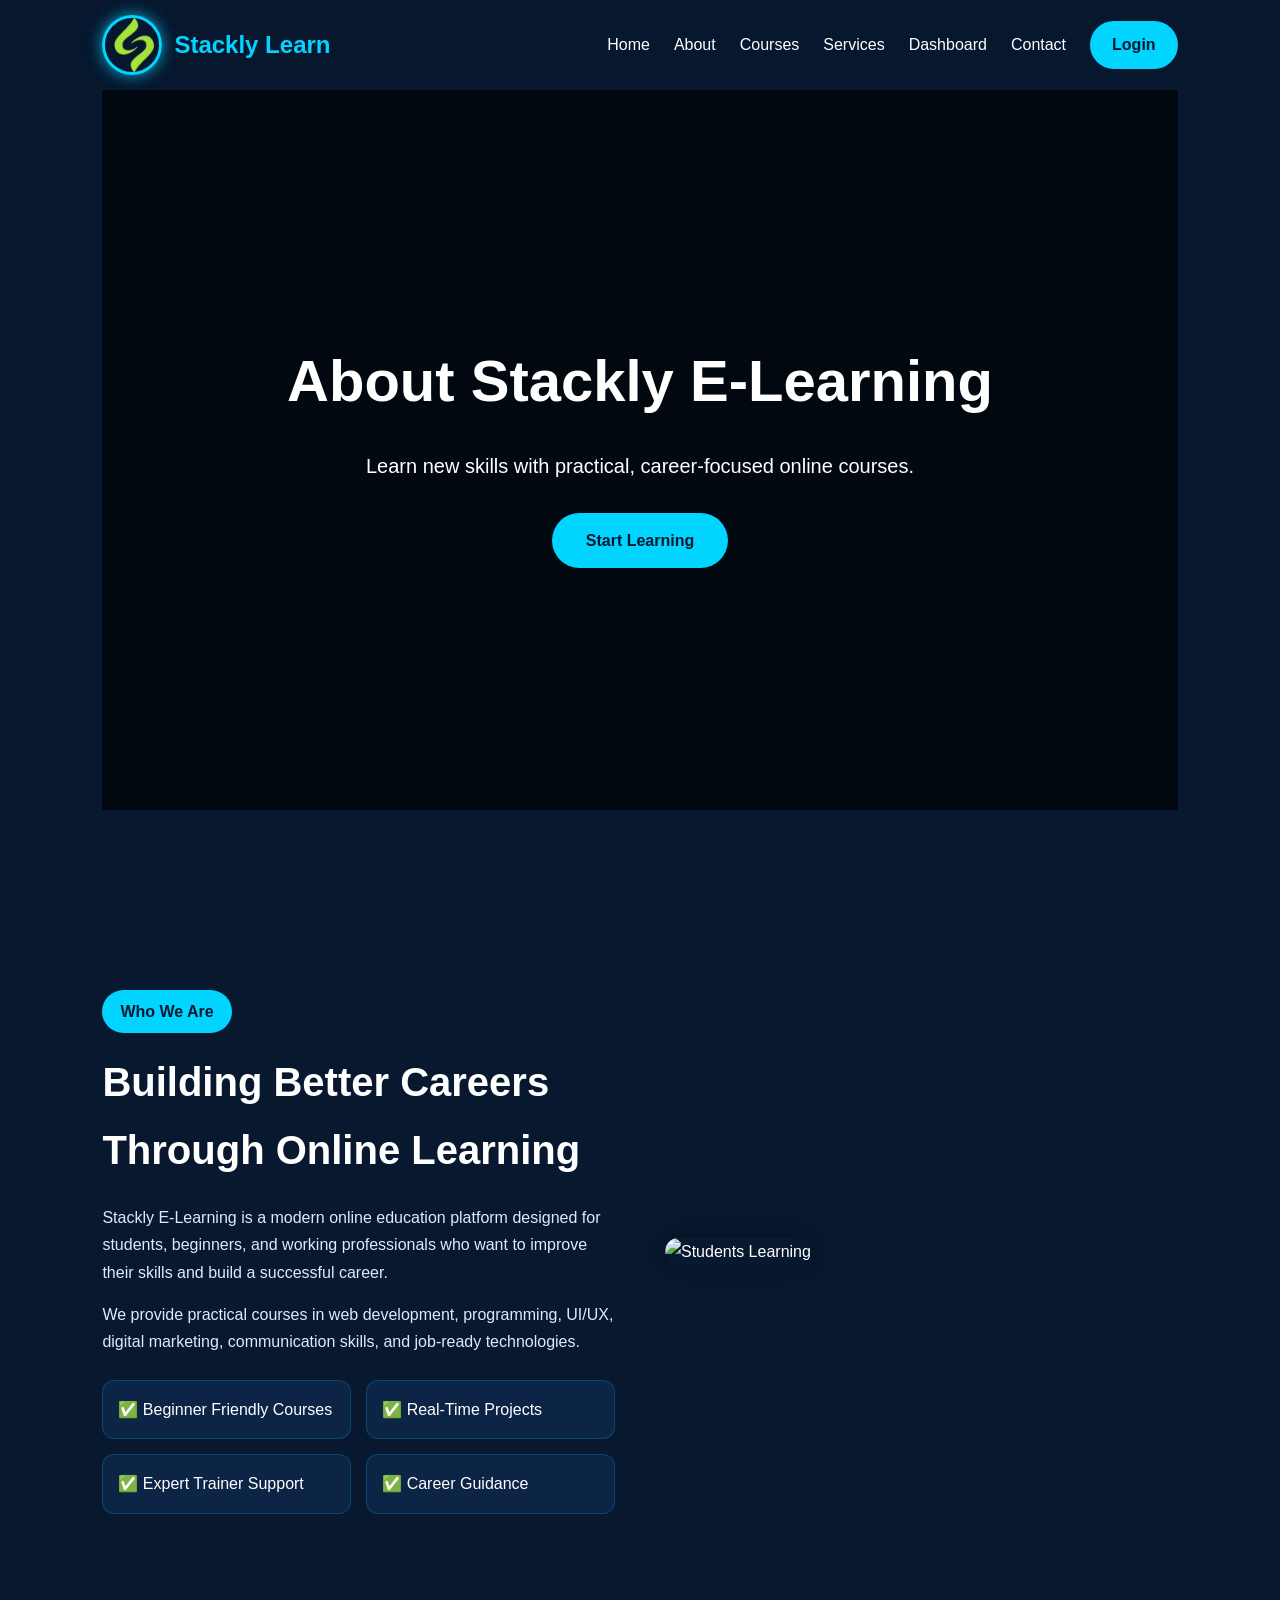
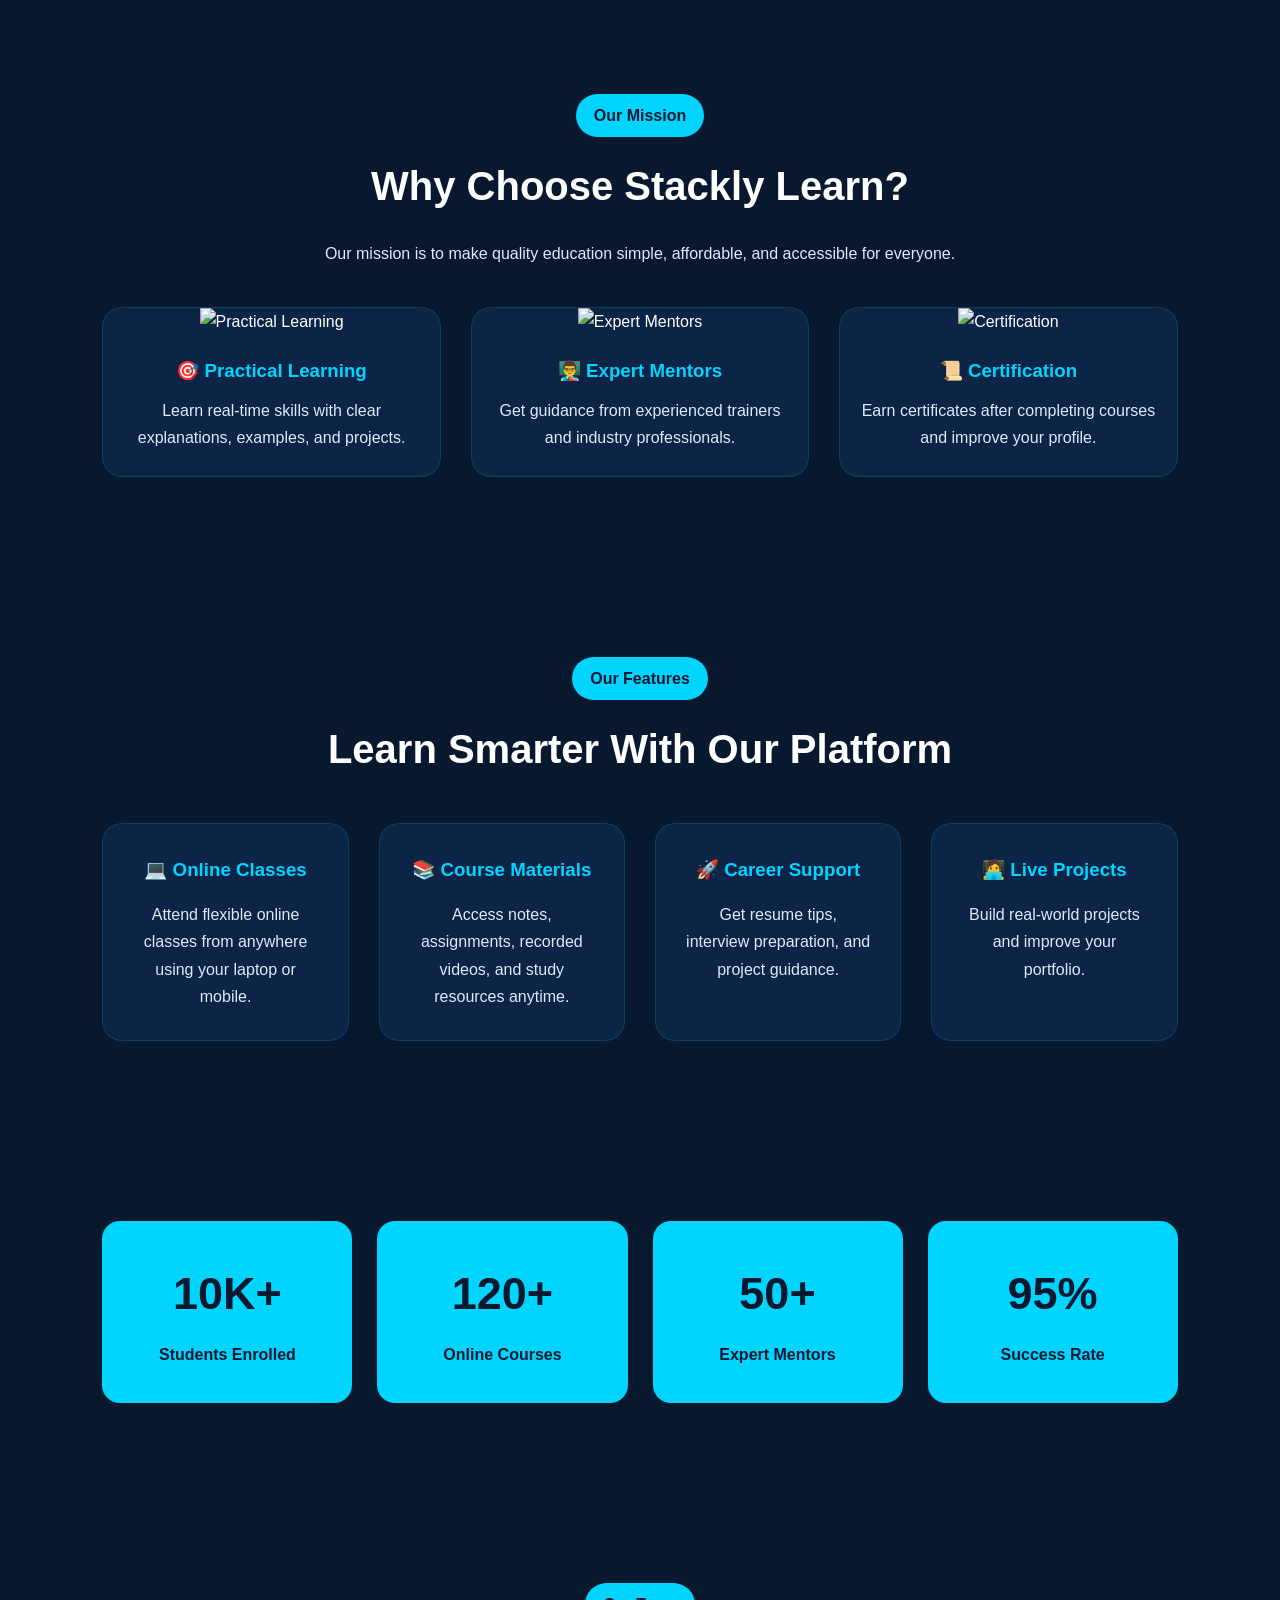
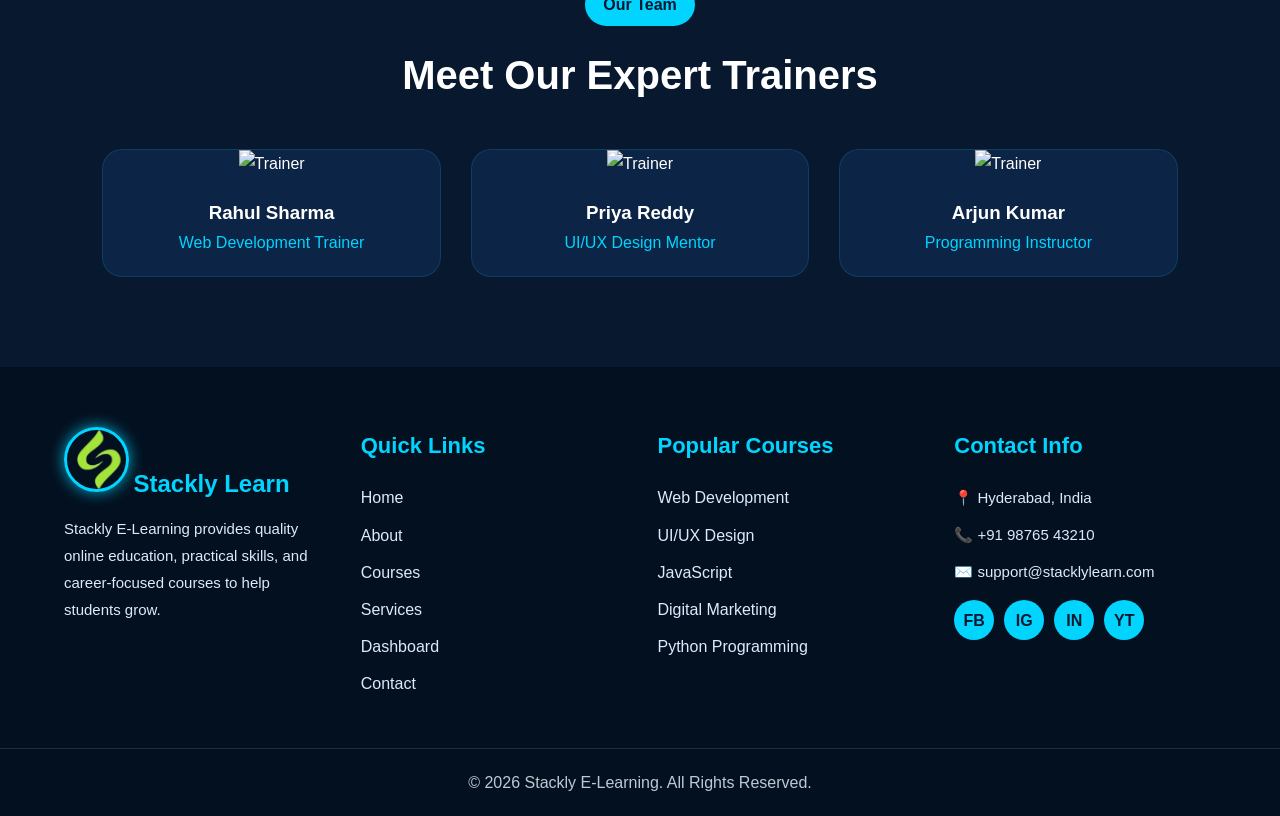
==== about.html @ 882f7763 "Add files via upload" ====
<!DOCTYPE html>
<html lang="en">
<head>
  <meta charset="UTF-8">
  <meta name="viewport" content="width=device-width, initial-scale=1.0">
  <title>About - Stackly E-Learning</title>
  <link rel="stylesheet" href="about.css">
  <link rel="stylesheet" href="https://cdnjs.cloudflare.com/ajax/libs/font-awesome/6.5.1/css/all.min.css">
</head>
<body>
 <header class="navbar">
  <a href="index.html" class="logo">
     <img src="logo2.png" alt="stackly logo">
    <span>Stackly Learn</span>
</a>

  <nav id="navLinks">
    <a href="index.html">Home</a>
    <a href="about.html">About</a>
    <a href="course.html">Courses</a>
    <a href="service.html">Services</a>
    <a href="dashboard.html">Dashboard</a>
    <a href="contact.html">Contact</a>

    <a href="login.html" class="login-btn">Login</a>
  </nav>

  <div class="menu" onclick="toggleMenu()">☰</div>
</header>

<section class="about-hero">
  <div class="hero-overlay">
    <div class="about-content">
      <h1>About Stackly E-Learning</h1>
      <p>Learn new skills with practical, career-focused online courses.</p>
      <a href="404.html" class="btn">Start Learning</a>
    </div>
  </div>
</section>

<section class="about-section">
  <div class="about-container">
    <div class="about-text">
      <span class="tag">Who We Are</span>
      <h2>Building Better Careers Through Online Learning</h2>
      <p>
        Stackly E-Learning is a modern online education platform designed for
        students, beginners, and working professionals who want to improve their
        skills and build a successful career.
      </p>
      <p>
        We provide practical courses in web development, programming, UI/UX,
        digital marketing, communication skills, and job-ready technologies.
      </p>

      <div class="about-points">
        <div>✅ Beginner Friendly Courses</div>
        <div>✅ Real-Time Projects</div>
        <div>✅ Expert Trainer Support</div>
        <div>✅ Career Guidance</div>
      </div>
    </div>

    <div class="about-image">
      <img src="https://images.unsplash.com/photo-1522202176988-66273c2fd55f?auto=format&fit=crop&w=900&q=80" alt="Students Learning">
    </div>
  </div>
</section>

<section class="mission-section">
  <span class="tag">Our Mission</span>
  <h2>Why Choose Stackly Learn?</h2>
  <p class="section-text">
    Our mission is to make quality education simple, affordable, and accessible
    for everyone.
  </p>

  <div class="mission-grid">
    <div class="mission-card">
      <img src="https://images.unsplash.com/photo-1509062522246-3755977927d7?auto=format&fit=crop&w=600&q=80" alt="Practical Learning">
      <h3>🎯 Practical Learning</h3>
      <p>Learn real-time skills with clear explanations, examples, and projects.</p>
    </div>

    <div class="mission-card">
      <img src="https://images.unsplash.com/photo-1513258496099-48168024aec0?auto=format&fit=crop&w=600&q=80" alt="Expert Mentors">
      <h3>👨‍🏫 Expert Mentors</h3>
      <p>Get guidance from experienced trainers and industry professionals.</p>
    </div>

    <div class="mission-card">
      <img src="https://images.unsplash.com/photo-1523240795612-9a054b0db644?auto=format&fit=crop&w=600&q=80" alt="Certification">
      <h3>📜 Certification</h3>
      <p>Earn certificates after completing courses and improve your profile.</p>
    </div>
  </div>
</section>

<section class="features-section">
  <span class="tag">Our Features</span>
  <h2>Learn Smarter With Our Platform</h2>

  <div class="features-grid">
    <div class="feature-box">
      <h3>💻 Online Classes</h3>
      <p>Attend flexible online classes from anywhere using your laptop or mobile.</p>
    </div>

    <div class="feature-box">
      <h3>📚 Course Materials</h3>
      <p>Access notes, assignments, recorded videos, and study resources anytime.</p>
    </div>

    <div class="feature-box">
      <h3>🚀 Career Support</h3>
      <p>Get resume tips, interview preparation, and project guidance.</p>
    </div>

    <div class="feature-box">
      <h3>🧑‍💻 Live Projects</h3>
      <p>Build real-world projects and improve your portfolio.</p>
    </div>
  </div>
</section>

<section class="stats-section">
  <div class="stats-box">
    <h2>10K+</h2>
    <p>Students Enrolled</p>
  </div>

  <div class="stats-box">
    <h2>120+</h2>
    <p>Online Courses</p>
  </div>

  <div class="stats-box">
    <h2>50+</h2>
    <p>Expert Mentors</p>
  </div>

  <div class="stats-box">
    <h2>95%</h2>
    <p>Success Rate</p>
  </div>
</section>

<section class="team-section">
  <span class="tag">Our Team</span>
  <h2>Meet Our Expert Trainers</h2>

  <div class="team-grid">
    <div class="team-card">
      <img src="https://images.unsplash.com/photo-1560250097-0b93528c311a?auto=format&fit=crop&w=500&q=80" alt="Trainer">
      <h3>Rahul Sharma</h3>
      <p>Web Development Trainer</p>
    </div>

    <div class="team-card">
      <img src="https://images.unsplash.com/photo-1494790108377-be9c29b29330?auto=format&fit=crop&w=500&q=80" alt="Trainer">
      <h3>Priya Reddy</h3>
      <p>UI/UX Design Mentor</p>
    </div>

    <div class="team-card">
      <img src="https://images.unsplash.com/photo-1500648767791-00dcc994a43e?auto=format&fit=crop&w=500&q=80" alt="Trainer">
      <h3>Arjun Kumar</h3>
      <p>Programming Instructor</p>
    </div>
  </div>
</section>

<footer class="footer">
    <div class="footer-container">

    <div class="footer-box">
      <a href="index.html" class="footer-logo">
        <img src="logo2.png" alt="Stackly Learn Logo">
        <span>Stackly Learn</span>
      </a>

      <p>
        Stackly E-Learning provides quality online education, practical skills,
        and career-focused courses to help students grow.
      </p>
    </div>

    <div class="footer-box">
      <h3>Quick Links</h3>
      <a href="index.html">Home</a>
      <a href=" about.html">About</a>
      <a href="course.html">Courses</a>
      <a href="service.html">Services</a>
      <a href="dashboard.html">Dashboard</a>
      <a href="contact.html">Contact</a>
    </div>

    <div class="footer-box">
      <h3>Popular Courses</h3>
      <a href="404.html">Web Development</a>
      <a href="404.html">UI/UX Design</a>
      <a href="404.html">JavaScript</a>
      <a href="404.html">Digital Marketing</a>
      <a href="404.html">Python Programming</a>
    </div>

    <div class="footer-box">
      <h3>Contact Info</h3>
      <p>📍 Hyderabad, India</p>
      <p>📞 +91 98765 43210</p>
      <p>✉️ support@stacklylearn.com</p>

      <div class="social-icons">
        <a href="404.html">FB</a>
        <a href="404.html">IG</a>
        <a href="404.html">IN</a>
        <a href="404.html">YT</a>
      </div>
    </div>

  </div>

  <div class="footer-bottom">
    <p>© 2026 Stackly E-Learning. All Rights Reserved.</p>
  </div>
</footer>

<script src="about.js"></script>
</body>
</html>
---- about.css ----
*{
  margin:0;
  padding:0;
  box-sizing:border-box;
  font-family:Arial, sans-serif;
}

html{
  scroll-behavior:smooth;
}

body{
  background:#07182f;
  color:#fff;
  line-height:1.7;
}

/* NAVBAR */
.navbar{
  position:fixed;
  top:0;
  left:0;
  width:100%;
  padding:15px 8%;
  background:rgba(7,24,47,.95);
  display:flex;
  justify-content:space-between;
  align-items:center;
  z-index:1000;
}

.logo{
  display:flex;
  align-items:center;
  gap:12px;
  text-decoration:none;
}

.logo img{
  width:60px;
  height:60px;
  border-radius:50%;
  object-fit:cover;
  border:3px solid #00d4ff;
  box-shadow:0 0 15px rgba(0,212,255,.8);
}

.logo span{
  color:#00d4ff;
  font-size:24px;
  font-weight:700;
}

#navLinks{
  display:flex;
  align-items:center;
  gap:24px;
}

#navLinks a{
  color:#fff;
  text-decoration:none;
  font-size:16px;
  transition:.3s;
}

#navLinks a:hover{
  color:#00d4ff;
}

.login-btn{
  background:#00d4ff;
  color:#07182f !important;
  padding:10px 22px;
  border-radius:30px;
  font-weight:bold;
}

.menu{
  display:none;
  color:#fff;
  font-size:30px;
  cursor:pointer;
}

/* HERO */
.about-hero{
  height:100vh;
  background:url("https://images.unsplash.com/photo-1516321318423-f06f85e504b3?auto=format&fit=crop&w=1600&q=80") center/cover no-repeat;
}

.hero-overlay{
  width:100%;
  height:100%;
  background:rgba(0,0,0,.65);
  display:flex;
  align-items:center;
  justify-content:center;
  text-align:center;
}

.about-content{
  max-width:800px;
  padding:20px;
}

.about-content h1{
  font-size:58px;
  margin-bottom:18px;
}

.about-content p{
  font-size:20px;
  margin-bottom:30px;
}

.btn{
  display:inline-block;
  padding:14px 34px;
  background:#00d4ff;
  color:#07182f;
  text-decoration:none;
  border-radius:30px;
  font-weight:bold;
  transition:.3s;
}

.btn:hover{
  transform:translateY(-5px);
  box-shadow:0 0 20px rgba(0,212,255,.8);
}

/* COMMON */
section{
  padding:90px 8%;
}

.tag{
  display:inline-block;
  background:#00d4ff;
  color:#07182f;
  padding:8px 18px;
  border-radius:30px;
  font-weight:bold;
  margin-bottom:15px;
}

h2{
  font-size:40px;
  margin-bottom:20px;
}

/* ABOUT */
.about-container{
  display:grid;
  grid-template-columns:1fr 1fr;
  gap:50px;
  align-items:center;
}

.about-text p{
  margin-bottom:15px;
  color:#dbeafe;
}

.about-points{
  display:grid;
  grid-template-columns:repeat(2,1fr);
  gap:15px;
  margin-top:25px;
}

.about-points div{
  background:#0c2445;
  padding:15px;
  border-radius:12px;
  border:1px solid rgba(0,212,255,.2);
}

.about-image img{
  width:100%;
  border-radius:20px;
  box-shadow:0 0 25px rgba(0,0,0,.35);
}

/* MISSION */
.mission-section,
.features-section,
.team-section{
  text-align:center;
}

.section-text{
  max-width:700px;
  margin:0 auto 40px;
  color:#dbeafe;
}

.mission-grid,
.features-grid,
.team-grid{
  display:grid;
  gap:30px;
  margin-top:40px;
}

.mission-grid{
  grid-template-columns:repeat(auto-fit,minmax(280px,1fr));
}

.features-grid{
  grid-template-columns:repeat(auto-fit,minmax(240px,1fr));
}

.team-grid{
  grid-template-columns:repeat(auto-fit,minmax(260px,1fr));
}

.mission-card,
.feature-box,
.team-card{
  background:#0c2445;
  border-radius:20px;
  overflow:hidden;
  transition:.3s;
  border:1px solid rgba(0,212,255,.15);
}

.mission-card:hover,
.feature-box:hover,
.team-card:hover{
  transform:translateY(-10px);
  box-shadow:0 0 25px rgba(0,212,255,.2);
}

.mission-card img{
  width:100%;
  height:220px;
  object-fit:cover;
}

.mission-card h3{
  margin:20px 0 10px;
  color:#00d4ff;
}

.mission-card p{
  padding:0 20px 25px;
  color:#dbeafe;
}

.feature-box{
  padding:30px;
}

.feature-box h3{
  color:#00d4ff;
  margin-bottom:15px;
}

.feature-box p{
  color:#dbeafe;
}

/* STATS */
.stats-section{
  display:grid;
  grid-template-columns:repeat(auto-fit,minmax(220px,1fr));
  gap:25px;
  text-align:center;
}

.stats-box{
  background:#00d4ff;
  color:#07182f;
  padding:35px;
  border-radius:18px;
}

.stats-box h2{
  font-size:45px;
  margin-bottom:8px;
}

.stats-box p{
  font-weight:bold;
}

/* TEAM */
.team-card img{
  width:100%;
  height:320px;
  object-fit:cover;
}

.team-card h3{
  margin-top:20px;
}

.team-card p{
  color:#00d4ff;
  padding-bottom:20px;
}

/* FOOTER */
.footer{
  background:#03101f;
  color:#fff;
  padding-top:60px;
}

.footer-container{
  width:90%;
  margin:auto;
  display:grid;
  grid-template-columns:repeat(auto-fit,minmax(240px,1fr));
  gap:35px;
}

.footer-logo{
  display:flex;
  align-items:center;
  gap:12px;
  text-decoration:none;
  margin-bottom:20px;
}

.footer-logo img{
  width:65px;
  height:65px;
  border-radius:50%;
  object-fit:cover;
  border:3px solid #00d4ff;
  box-shadow:0 0 15px rgba(0,212,255,.8);
}

.footer-logo span{
  color:#00d4ff;
  font-size:24px;
  font-weight:700;
}

.footer-box h3{
  color:#00d4ff;
  font-size:22px;
  margin-bottom:20px;
}

.footer-box p{
  color:#dbeafe;
  font-size:15px;
  line-height:1.8;
  margin-bottom:10px;
}

.footer-box a{
  display:block;
  color:#dbeafe;
  text-decoration:none;
  margin-bottom:10px;
  transition:.3s;
}

.footer-box a:hover{
  color:#00d4ff;
  padding-left:5px;
}

.social-icons{
  display:flex;
  gap:10px;
  margin-top:15px;
}

.social-icons a{
  width:40px;
  height:40px;
  display:flex;
  align-items:center;
  justify-content:center;
  background:#00d4ff;
  color:#07182f;
  border-radius:50%;
  font-weight:bold;
}

.social-icons a:hover{
  background:#fff;
  color:#07182f;
  padding-left:0;
  transform:translateY(-5px);
}

.footer-bottom{
  text-align:center;
  padding:20px;
  margin-top:40px;
  border-top:1px solid rgba(255,255,255,.12);
}

.footer-bottom p{
  color:#bfc9d4;
}

/* MOBILE */
@media(max-width:768px){
  .navbar{
    padding:12px 5%;
  }

  .menu{
    display:block;
  }

  #navLinks{
    position:absolute;
    top:85px;
    right:-100%;
    width:260px;
    background:#07182f;
    flex-direction:column;
    align-items:flex-start;
    padding:25px;
    border-radius:0 0 0 18px;
    transition:.4s;
  }

  #navLinks.active{
    right:0;
  }

  .logo img{
    width:50px;
    height:50px;
  }

  .logo span{
    font-size:18px;
  }

  .about-content h1{
    font-size:38px;
  }

  .about-content p{
    font-size:17px;
  }

  section{
    padding:70px 6%;
  }

  h2{
    font-size:30px;
  }

  .about-container{
    grid-template-columns:1fr;
  }

  .about-points{
    grid-template-columns:1fr;
  }

  .footer{
    text-align:center;
  }

  .footer-logo,
  .social-icons{
    justify-content:center;
  }

  .footer-container{
    grid-template-columns:1fr;
  }
}
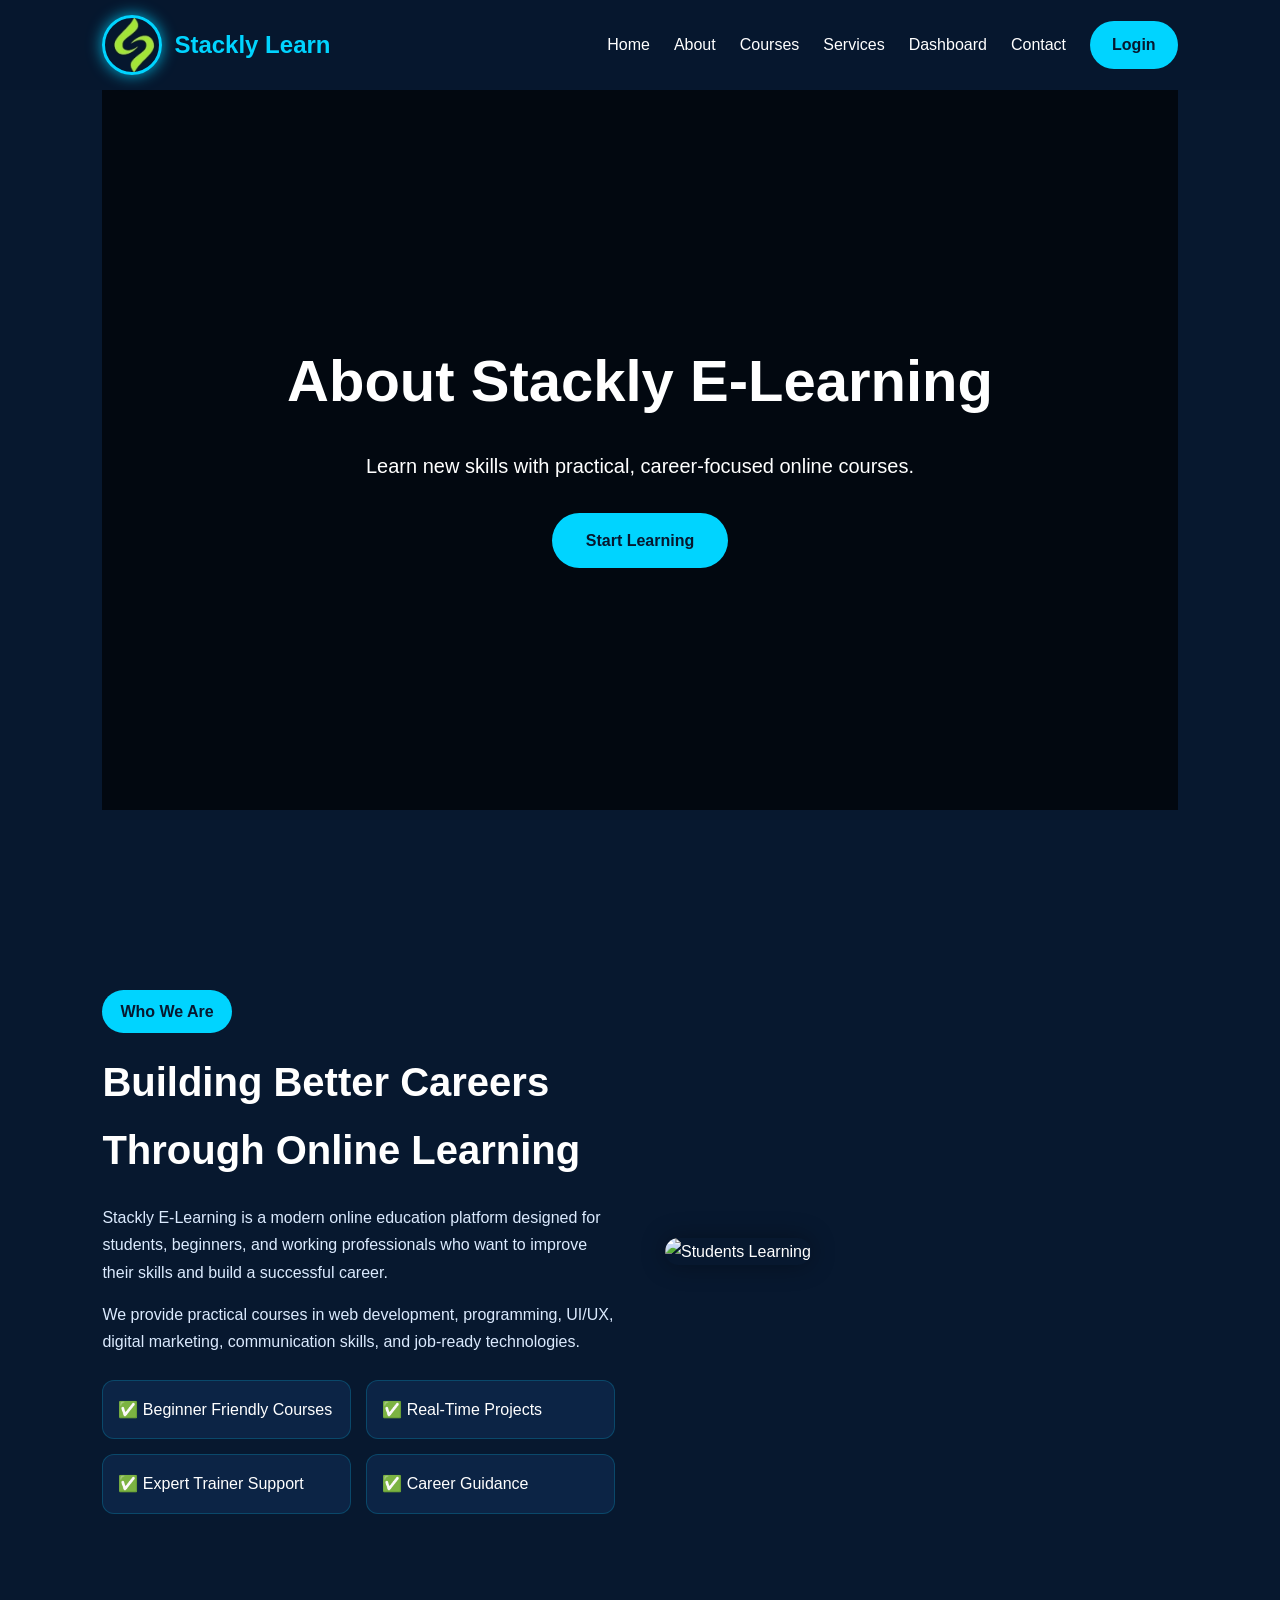
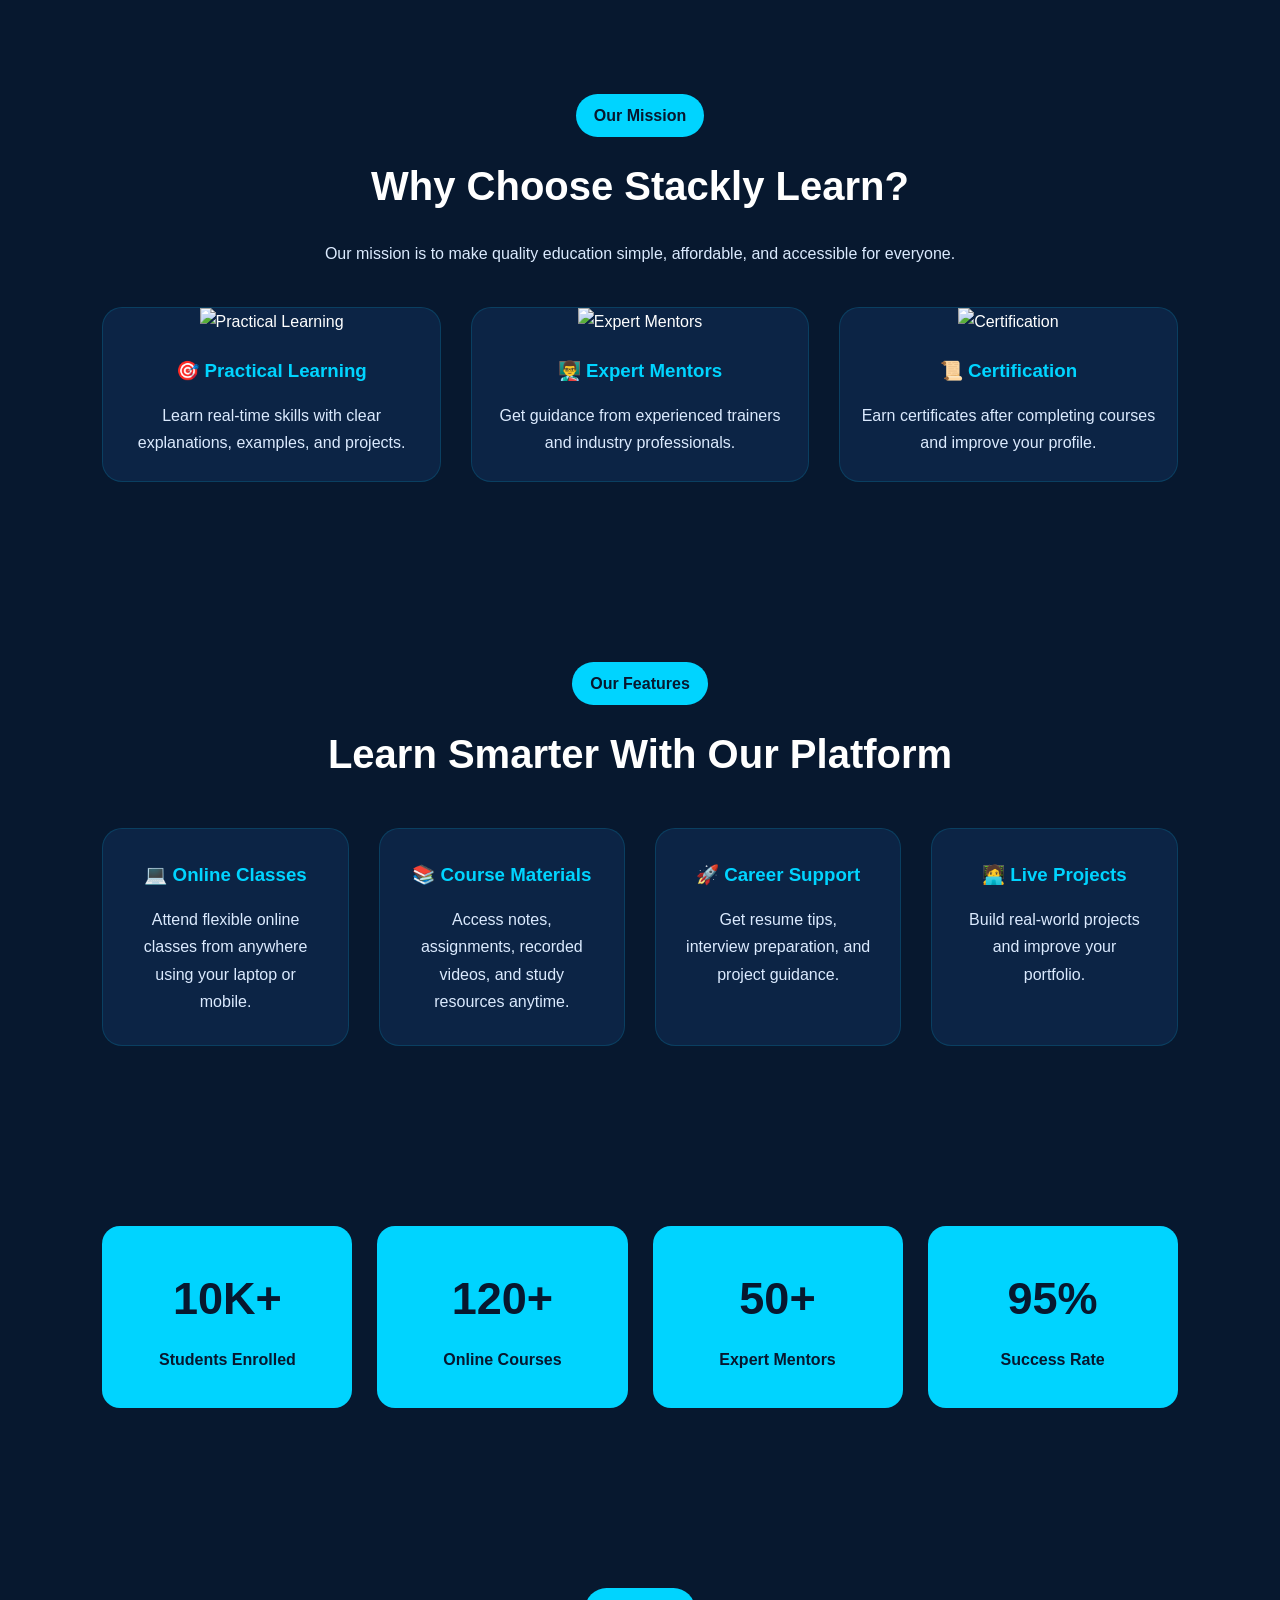
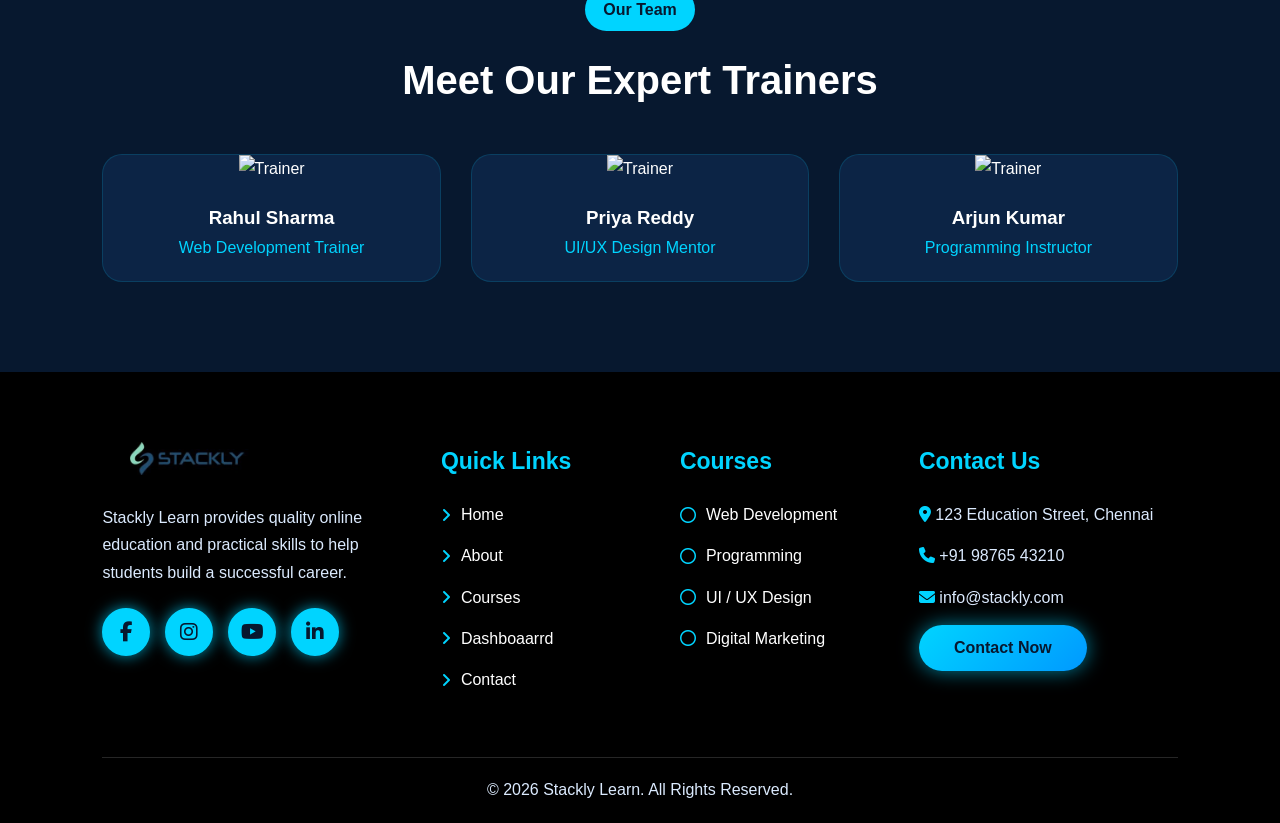
==== commit 9ab257fe: "Add files via upload" ====
--- a/about.html
+++ b/about.html
@@ -11,7 +11,7 @@
 <body>
  <header class="navbar">
   <a href="index.html" class="logo">
-     <img src="logo2.png" alt="stackly logo">
+     <img src="logo2.webp" alt="stackly logo">
     <span>Stackly Learn</span>
 </a>
 
@@ -63,7 +63,7 @@
     </div>
 
     <div class="about-image">
-      <img src="https://images.unsplash.com/photo-1522202176988-66273c2fd55f?auto=format&fit=crop&w=900&q=80" alt="Students Learning">
+      <img src="images.wepb/about.webp" alt="Students Learning">
     </div>
   </div>
 </section>
@@ -78,19 +78,19 @@
 
   <div class="mission-grid">
     <div class="mission-card">
-      <img src="https://images.unsplash.com/photo-1509062522246-3755977927d7?auto=format&fit=crop&w=600&q=80" alt="Practical Learning">
+      <img src="images.wepb/e learning1.webp" alt="Practical Learning">
       <h3>🎯 Practical Learning</h3>
       <p>Learn real-time skills with clear explanations, examples, and projects.</p>
     </div>
 
     <div class="mission-card">
-      <img src="https://images.unsplash.com/photo-1513258496099-48168024aec0?auto=format&fit=crop&w=600&q=80" alt="Expert Mentors">
+      <img src="images.wepb/emp1.webp" alt="Expert Mentors">
       <h3>👨‍🏫 Expert Mentors</h3>
       <p>Get guidance from experienced trainers and industry professionals.</p>
     </div>
 
     <div class="mission-card">
-      <img src="https://images.unsplash.com/photo-1523240795612-9a054b0db644?auto=format&fit=crop&w=600&q=80" alt="Certification">
+      <img src="images.wepb/cr.webp" alt="Certification">
       <h3>📜 Certification</h3>
       <p>Earn certificates after completing courses and improve your profile.</p>
     </div>
@@ -152,19 +152,19 @@
 
   <div class="team-grid">
     <div class="team-card">
-      <img src="https://images.unsplash.com/photo-1560250097-0b93528c311a?auto=format&fit=crop&w=500&q=80" alt="Trainer">
+      <img src="images.wepb/d.webp " alt="Trainer">
       <h3>Rahul Sharma</h3>
       <p>Web Development Trainer</p>
     </div>
 
     <div class="team-card">
-      <img src="https://images.unsplash.com/photo-1494790108377-be9c29b29330?auto=format&fit=crop&w=500&q=80" alt="Trainer">
+      <img src="images.wepb/ui.webp" alt="Trainer">
       <h3>Priya Reddy</h3>
       <p>UI/UX Design Mentor</p>
     </div>
 
     <div class="team-card">
-      <img src="https://images.unsplash.com/photo-1500648767791-00dcc994a43e?auto=format&fit=crop&w=500&q=80" alt="Trainer">
+      <img src="images.wepb/p.webp" alt="Trainer">
       <h3>Arjun Kumar</h3>
       <p>Programming Instructor</p>
     </div>
@@ -172,59 +172,55 @@
 </section>
 
 <footer class="footer">
-    <div class="footer-container">
+  <div class="footer-container">
 
     <div class="footer-box">
       <a href="index.html" class="footer-logo">
-        <img src="logo2.png" alt="Stackly Learn Logo">
-        <span>Stackly Learn</span>
+        <img src="img.1.webp" alt="Stackly Learn Logo">
       </a>
-
-      <p>
-        Stackly E-Learning provides quality online education, practical skills,
-        and career-focused courses to help students grow.
-      </p>
+      <p>Stackly Learn provides quality online education and practical skills to help students build a successful career.</p>
+
+      <div class="social-icons">
+        <a href="404.html"><i class="fab fa-facebook-f"></i></a>
+        <a href="404.html"><i class="fab fa-instagram"></i></a>
+        <a href="404.html"><i class="fab fa-youtube"></i></a>
+        <a href="404.html"><i class="fab fa-linkedin-in"></i></a>
+      </div>
     </div>
 
     <div class="footer-box">
       <h3>Quick Links</h3>
-      <a href="index.html">Home</a>
-      <a href=" about.html">About</a>
-      <a href="course.html">Courses</a>
-      <a href="service.html">Services</a>
-      <a href="dashboard.html">Dashboard</a>
-      <a href="contact.html">Contact</a>
-    </div>
-
-    <div class="footer-box">
-      <h3>Popular Courses</h3>
-      <a href="404.html">Web Development</a>
-      <a href="404.html">UI/UX Design</a>
-      <a href="404.html">JavaScript</a>
-      <a href="404.html">Digital Marketing</a>
-      <a href="404.html">Python Programming</a>
-    </div>
-
-    <div class="footer-box">
-      <h3>Contact Info</h3>
-      <p>📍 Hyderabad, India</p>
-      <p>📞 +91 98765 43210</p>
-      <p>✉️ support@stacklylearn.com</p>
-
-      <div class="social-icons">
-        <a href="404.html">FB</a>
-        <a href="404.html">IG</a>
-        <a href="404.html">IN</a>
-        <a href="404.html">YT</a>
-      </div>
+      <a href="index.html"><i class="fas fa-angle-right"></i> Home</a>
+      <a href="#about"><i class="fas fa-angle-right"></i> About</a>
+      <a href="#courses"><i class="fas fa-angle-right"></i> Courses</a>
+      <a href="#features"><i class="fas fa-angle-right"></i>Dashboaarrd</a>
+      <a href="#contact"><i class="fas fa-angle-right"></i> Contact</a>
+    </div>
+
+    <div class="footer-box">
+      <h3>Courses</h3>
+      <a href="404.html"><i class="far fa-circle"></i> Web Development</a>
+      <a href="404.html"><i class="far fa-circle"></i> Programming</a>
+      <a href="404.html"><i class="far fa-circle"></i> UI / UX Design</a>
+      <a href="404.html"><i class="far fa-circle"></i> Digital Marketing</a>
+    </div>
+
+    <div class="footer-box">
+      <h3>Contact Us</h3>
+      <p><i class="fas fa-location-dot"></i> 123 Education Street, Chennai</p>
+      <p><i class="fas fa-phone"></i> +91 98765 43210</p>
+      <p><i class="fas fa-envelope"></i> info@stackly.com</p>
+      <button class="footer-btn" onclick="footerMessage()">Contact Now</button>
     </div>
 
   </div>
 
   <div class="footer-bottom">
-    <p>© 2026 Stackly E-Learning. All Rights Reserved.</p>
+    <p>© 2026 Stackly Learn. All Rights Reserved.</p>
   </div>
 </footer>
+
+
 
 <script src="about.js"></script>
 </body>
--- a/about.css
+++ b/about.css
@@ -86,7 +86,7 @@
 /* HERO */
 .about-hero{
   height:100vh;
-  background:url("https://images.unsplash.com/photo-1516321318423-f06f85e504b3?auto=format&fit=crop&w=1600&q=80") center/cover no-repeat;
+  background:url("images.wepb/about.webp") center/cover no-repeat;
 }
 
 .hero-overlay{
@@ -183,7 +183,7 @@
   box-shadow:0 0 25px rgba(0,0,0,.35);
 }
 
-/* MISSION */
+/* SECTIONS */
 .mission-section,
 .features-section,
 .team-section{
@@ -239,9 +239,14 @@
   object-fit:cover;
 }
 
+.mission-card h3,
+.feature-box h3{
+  color:#00d4ff;
+  margin-bottom:15px;
+}
+
 .mission-card h3{
-  margin:20px 0 10px;
-  color:#00d4ff;
+  margin-top:20px;
 }
 
 .mission-card p{
@@ -251,11 +256,6 @@
 
 .feature-box{
   padding:30px;
-}
-
-.feature-box h3{
-  color:#00d4ff;
-  margin-bottom:15px;
 }
 
 .feature-box p{
@@ -303,175 +303,308 @@
 }
 
 /* FOOTER */
-.footer{
-  background:#03101f;
-  color:#fff;
-  padding-top:60px;
-}
-
-.footer-container{
-  width:90%;
-  margin:auto;
-  display:grid;
-  grid-template-columns:repeat(auto-fit,minmax(240px,1fr));
-  gap:35px;
-}
-
-.footer-logo{
-  display:flex;
-  align-items:center;
-  gap:12px;
-  text-decoration:none;
-  margin-bottom:20px;
-}
-
-.footer-logo img{
-  width:65px;
-  height:65px;
-  border-radius:50%;
-  object-fit:cover;
-  border:3px solid #00d4ff;
-  box-shadow:0 0 15px rgba(0,212,255,.8);
-}
-
-.footer-logo span{
-  color:#00d4ff;
-  font-size:24px;
-  font-weight:700;
-}
-
-.footer-box h3{
-  color:#00d4ff;
-  font-size:22px;
-  margin-bottom:20px;
-}
-
-.footer-box p{
-  color:#dbeafe;
-  font-size:15px;
-  line-height:1.8;
-  margin-bottom:10px;
-}
-
-.footer-box a{
-  display:block;
-  color:#dbeafe;
-  text-decoration:none;
-  margin-bottom:10px;
-  transition:.3s;
-}
-
-.footer-box a:hover{
-  color:#00d4ff;
-  padding-left:5px;
-}
-
-.social-icons{
-  display:flex;
-  gap:10px;
-  margin-top:15px;
-}
-
-.social-icons a{
-  width:40px;
-  height:40px;
-  display:flex;
-  align-items:center;
-  justify-content:center;
-  background:#00d4ff;
-  color:#07182f;
-  border-radius:50%;
-  font-weight:bold;
-}
-
-.social-icons a:hover{
-  background:#fff;
-  color:#07182f;
-  padding-left:0;
-  transform:translateY(-5px);
-}
-
-.footer-bottom{
-  text-align:center;
-  padding:20px;
-  margin-top:40px;
-  border-top:1px solid rgba(255,255,255,.12);
-}
-
-.footer-bottom p{
-  color:#bfc9d4;
+.footer {
+  background: #000;
+  padding: 70px 8% 20px;
+}
+
+.footer-container {
+  display: grid;
+  grid-template-columns: 1.5fr 1fr 1fr 1.3fr;
+  gap: 40px;
+}
+
+.footer-logo img {
+  width: 170px;
+  margin-bottom: 15px;
+}
+
+.footer-box h3 {
+  color: #00d4ff;
+  margin-bottom: 20px;
+  font-size: 23px;
+}
+
+.footer-box p {
+  color: #dbeafe;
+  line-height: 1.7;
+  margin-bottom: 14px;
+}
+
+.footer-box a {
+  display: flex;
+  align-items: center;
+  gap: 10px;
+  color: #fff;
+  text-decoration: none;
+  margin-bottom: 14px;
+  transition: 0.3s;
+}
+
+.footer-box a:hover {
+  color: #00d4ff;
+  padding-left: 8px;
+}
+
+.footer-box i {
+  color: #00d4ff;
+}
+
+.footer-contact {
+  margin-top: 20px;
+}
+
+.footer-btn {
+  background: linear-gradient(135deg,#00d4ff,#0099ff);
+  color: #07182f;
+  border: none;
+  padding: 14px 35px;
+  border-radius: 35px;
+  font-size: 16px;
+  font-weight: 700;
+  cursor: pointer;
+  box-shadow: 0 0 20px rgba(0,212,255,.6);
+  transition: .4s;
+}
+
+.footer-btn:hover {
+  background: #fff;
+  color: #00aaff;
+  transform: translateY(-3px);
+  box-shadow: 0 0 10px #00d4ff, 0 0 30px #00d4ff, 0 0 45px #00d4ff;
+}
+
+.footer-btn:active {
+  transform: scale(0.98);
+}
+
+.social-icons {
+  display: flex;
+  gap: 15px;
+  margin-top: 22px;
+}
+
+.social-icons a {
+  width: 48px;
+  height: 48px;
+  display: flex;
+  align-items: center;
+  justify-content: center;
+  border-radius: 50%;
+  text-decoration: none;
+  background: #00d4ff;
+  color: #07182f;
+  font-size: 20px;
+  border: 2px solid #00d4ff;
+  box-shadow: 0 0 15px rgba(0,212,255,.7);
+  transition: all .4s ease;
+}
+
+.social-icons a i {
+  color: #07182f;
+  transition: .4s;
+}
+
+.social-icons a:hover {
+  background: #fff;
+  border-color: #fff;
+  transform: translateY(-6px) scale(1.1);
+  box-shadow: 0 0 10px #00d4ff, 0 0 20px #00d4ff, 0 0 35px #00d4ff;
+}
+
+.social-icons a:hover i {
+  color: #00d4ff;
+}
+
+.social-icons a:active {
+  transform: scale(.95);
+}
+
+.footer-bottom {
+  text-align: center;
+  border-top: 1px solid rgba(255,255,255,0.15);
+  margin-top: 50px;
+  padding-top: 18px;
+  color: #dbeafe;
+}
+
+/* TABLET */
+@media (max-width: 992px) {
+  .grid,
+  .courses .grid,
+  .achievement-grid {
+    grid-template-columns: repeat(2, 1fr);
+  }
+
+  .about-container,
+  .footer-container,
+  .success-section,
+  .contact-container {
+    grid-template-columns: 1fr;
+  }
+
+  .hero h1 {
+    font-size: 44px;
+  }
 }
 
 /* MOBILE */
-@media(max-width:768px){
-  .navbar{
-    padding:12px 5%;
-  }
-
-  .menu{
-    display:block;
-  }
-
-  #navLinks{
-    position:absolute;
-    top:85px;
-    right:-100%;
-    width:260px;
-    background:#07182f;
-    flex-direction:column;
-    align-items:flex-start;
-    padding:25px;
-    border-radius:0 0 0 18px;
-    transition:.4s;
-  }
-
-  #navLinks.active{
-    right:0;
-  }
-
-  .logo img{
-    width:50px;
-    height:50px;
-  }
-
-  .logo span{
-    font-size:18px;
-  }
-
-  .about-content h1{
-    font-size:38px;
-  }
-
-  .about-content p{
-    font-size:17px;
-  }
-
-  section{
-    padding:70px 6%;
-  }
-
-  h2{
-    font-size:30px;
-  }
-
-  .about-container{
-    grid-template-columns:1fr;
-  }
-
-  .about-points{
-    grid-template-columns:1fr;
-  }
-
-  .footer{
-    text-align:center;
-  }
-
-  .footer-logo,
-  .social-icons{
-    justify-content:center;
-  }
-
-  .footer-container{
-    grid-template-columns:1fr;
+@media (max-width: 768px) {
+  .navbar {
+    height: 75px;
+    padding: 12px 5%;
+  }
+
+  .logo img {
+    width: 42px;
+    height: 42px;
+  }
+
+  .logo span {
+    font-size: 18px;
+  }
+
+  .menu {
+    display: block;
+    color: #fff;
+  }
+
+  #navLinks {
+    position: absolute;
+    top: 75px;
+    left: 0;
+    width: 100%;
+    height: 750%;
+    background: #07182f;
+    flex-direction: column;
+    gap: 25px;
+    padding: 25px 0;
+    transform: translateY(-150%);
+    transition: 0.4s;
+    box-shadow: 0 15px 30px rgba(0,0,0,0.4);
+  }
+
+  #navLinks.active {
+    transform: translateY(0);
+  }
+
+  #navLinks a {
+    margin: 0;
+  }
+
+  .hero {
+    text-align: center;
+    justify-content: center;
+    padding: 115px 5% 60px;
+    min-height: 90vh;
+  }
+
+  .hero h1 {
+    font-size: 34px;
+  }
+
+  .hero p {
+    font-size: 16px;
+  }
+
+  .about,
+  .section,
+  .achievements,
+  .contact-section {
+    padding: 70px 5%;
+  }
+
+  .section {
+    background-attachment: scroll;
+  }
+
+  .grid,
+  .courses .grid,
+  .achievement-grid,
+  .contact-stats {
+    grid-template-columns: 1fr;
+  }
+
+  .about-points {
+    grid-template-columns: 1fr;
+  }
+
+  .about-image img,
+  .achievement-banner img,
+  .success-image img,
+  .contact-info img {
+    height: 250px;
+  }
+
+  .section-header h2,
+  .about-text h2,
+  .section h2,
+  .contact-info h2 {
+    font-size: 30px;
+  }
+
+  .footer {
+    text-align: center;
+  }
+
+  .footer-container {
+    grid-template-columns: 1fr;
+  }
+
+  .footer-box a {
+    justify-content: center;
+  }
+
+  .social-icons {
+    justify-content: center;
+  }
+}
+
+/* SMALL MOBILE */
+@media (max-width: 480px) {
+  .logo img {
+    width: 38px;
+    height: 38px;
+  }
+
+  .logo span {
+    font-size: 16px;
+  }
+
+  .hero h1 {
+    font-size: 28px;
+  }
+
+  .hero p {
+    font-size: 15px;
+  }
+
+  .section-header h2,
+  .about-text h2,
+  .section h2,
+  .contact-info h2 {
+    font-size: 26px;
+  }
+
+  .login-btn,
+  .btn,
+  .achievement-btn {
+    width: 90%;
+    text-align: center;
+  }
+
+  .card img {
+    height: 170px;
+  }
+
+  .about-image img,
+  .achievement-banner img,
+  .success-image img,
+  .contact-info img {
+    height: 220px;
+  }
+
+  .footer-logo img {
+    width: 140px;
   }
 }
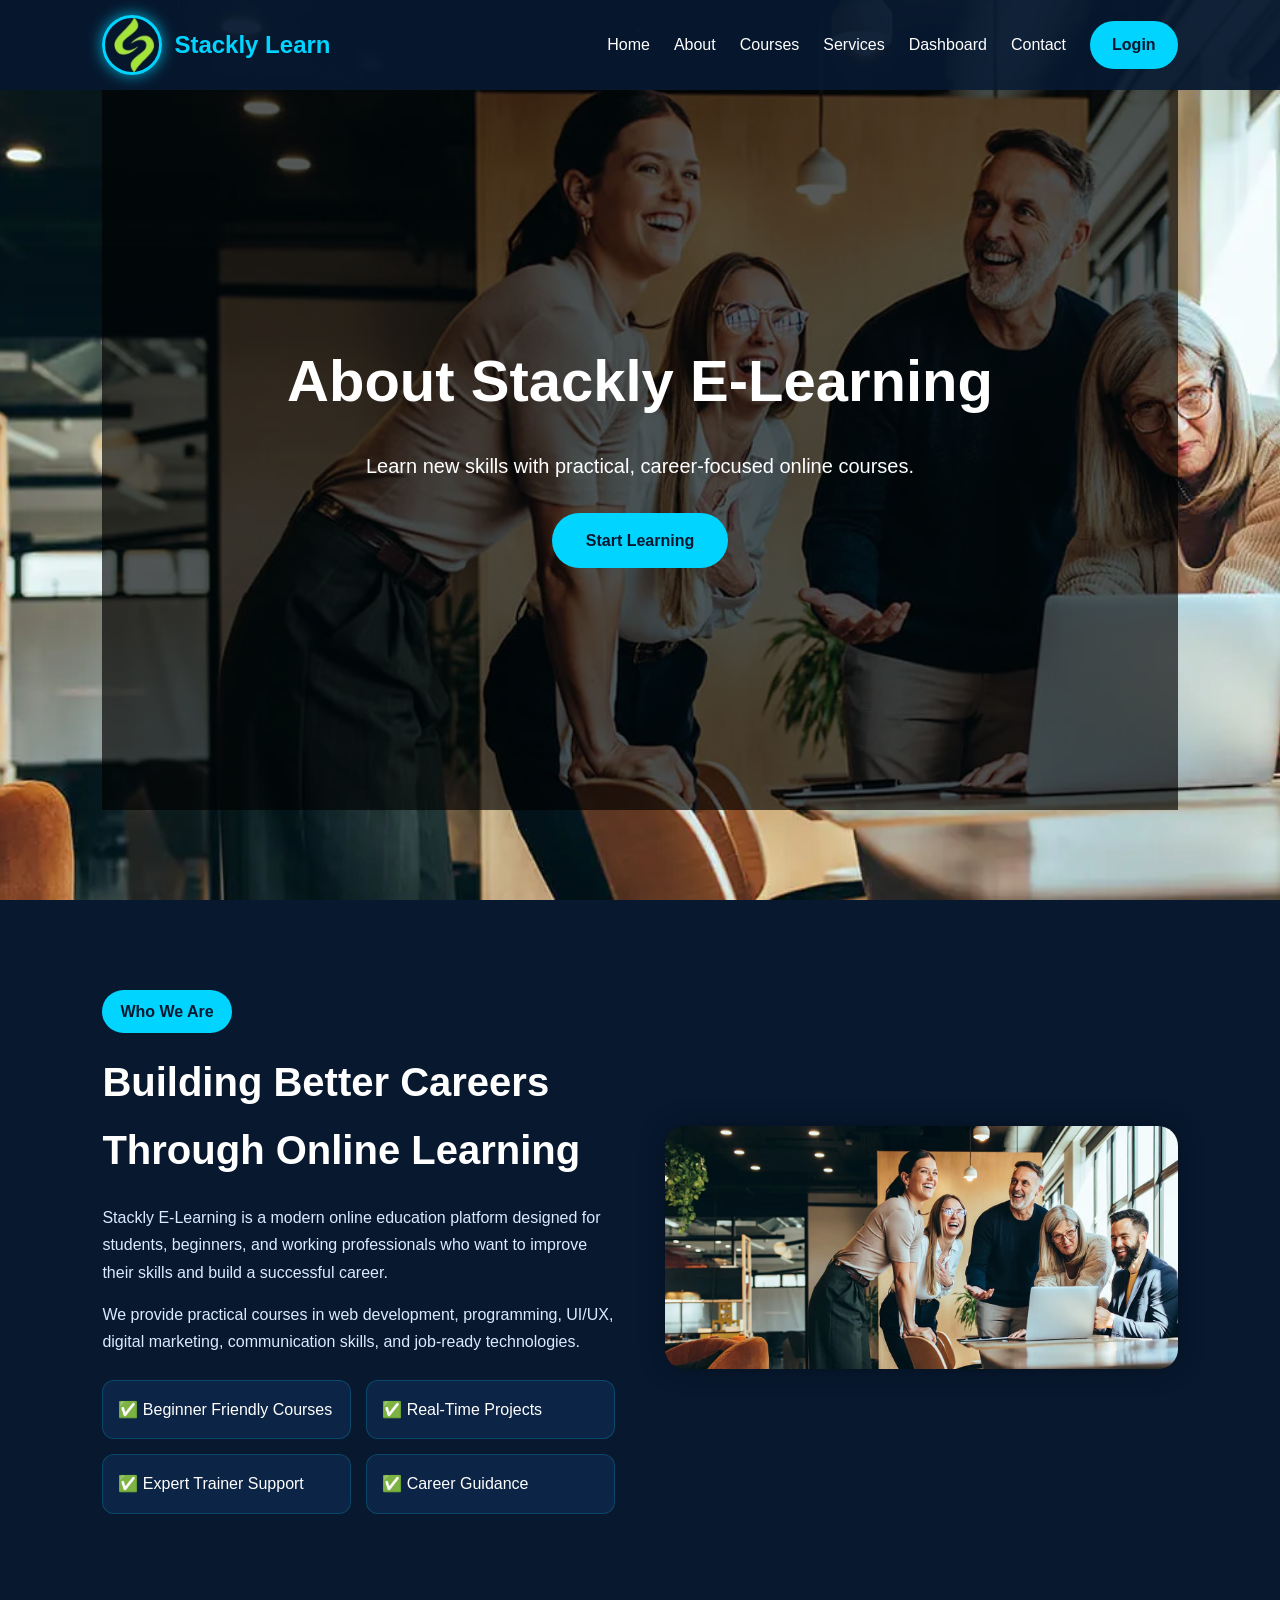
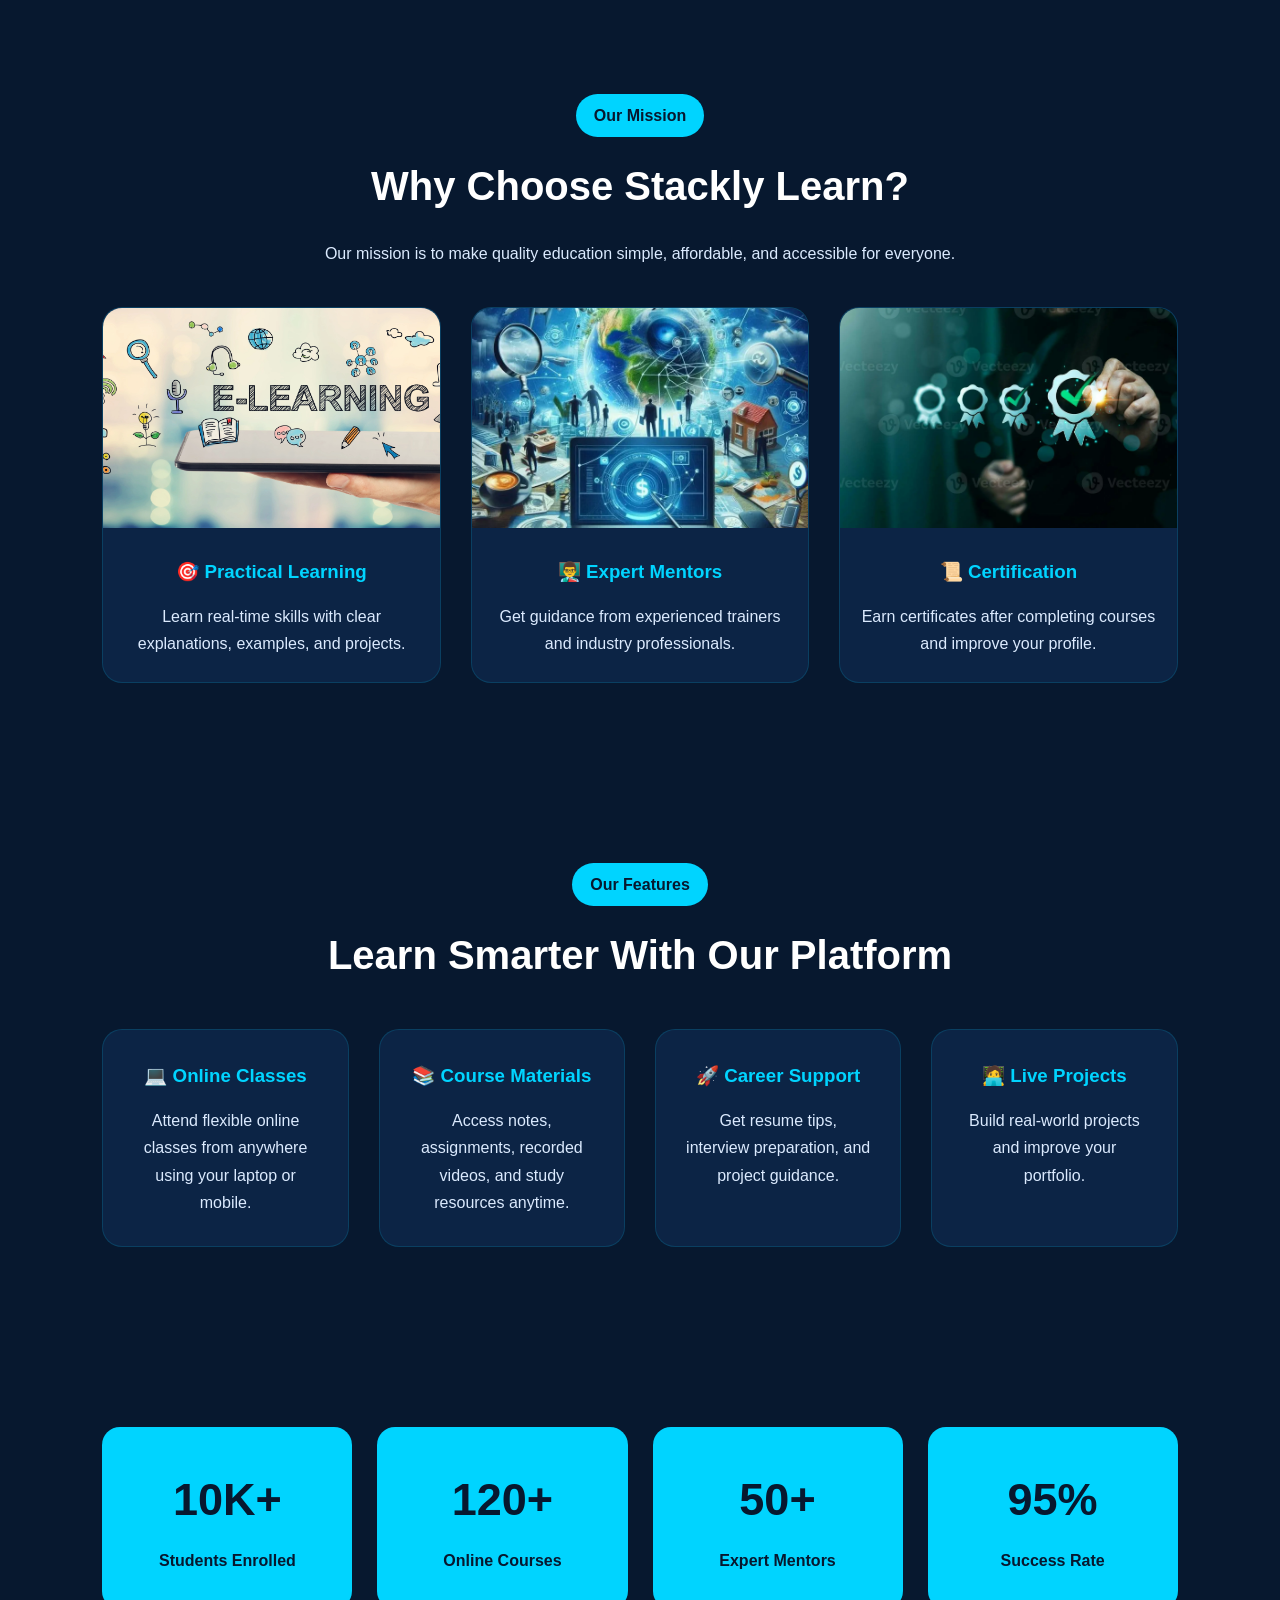
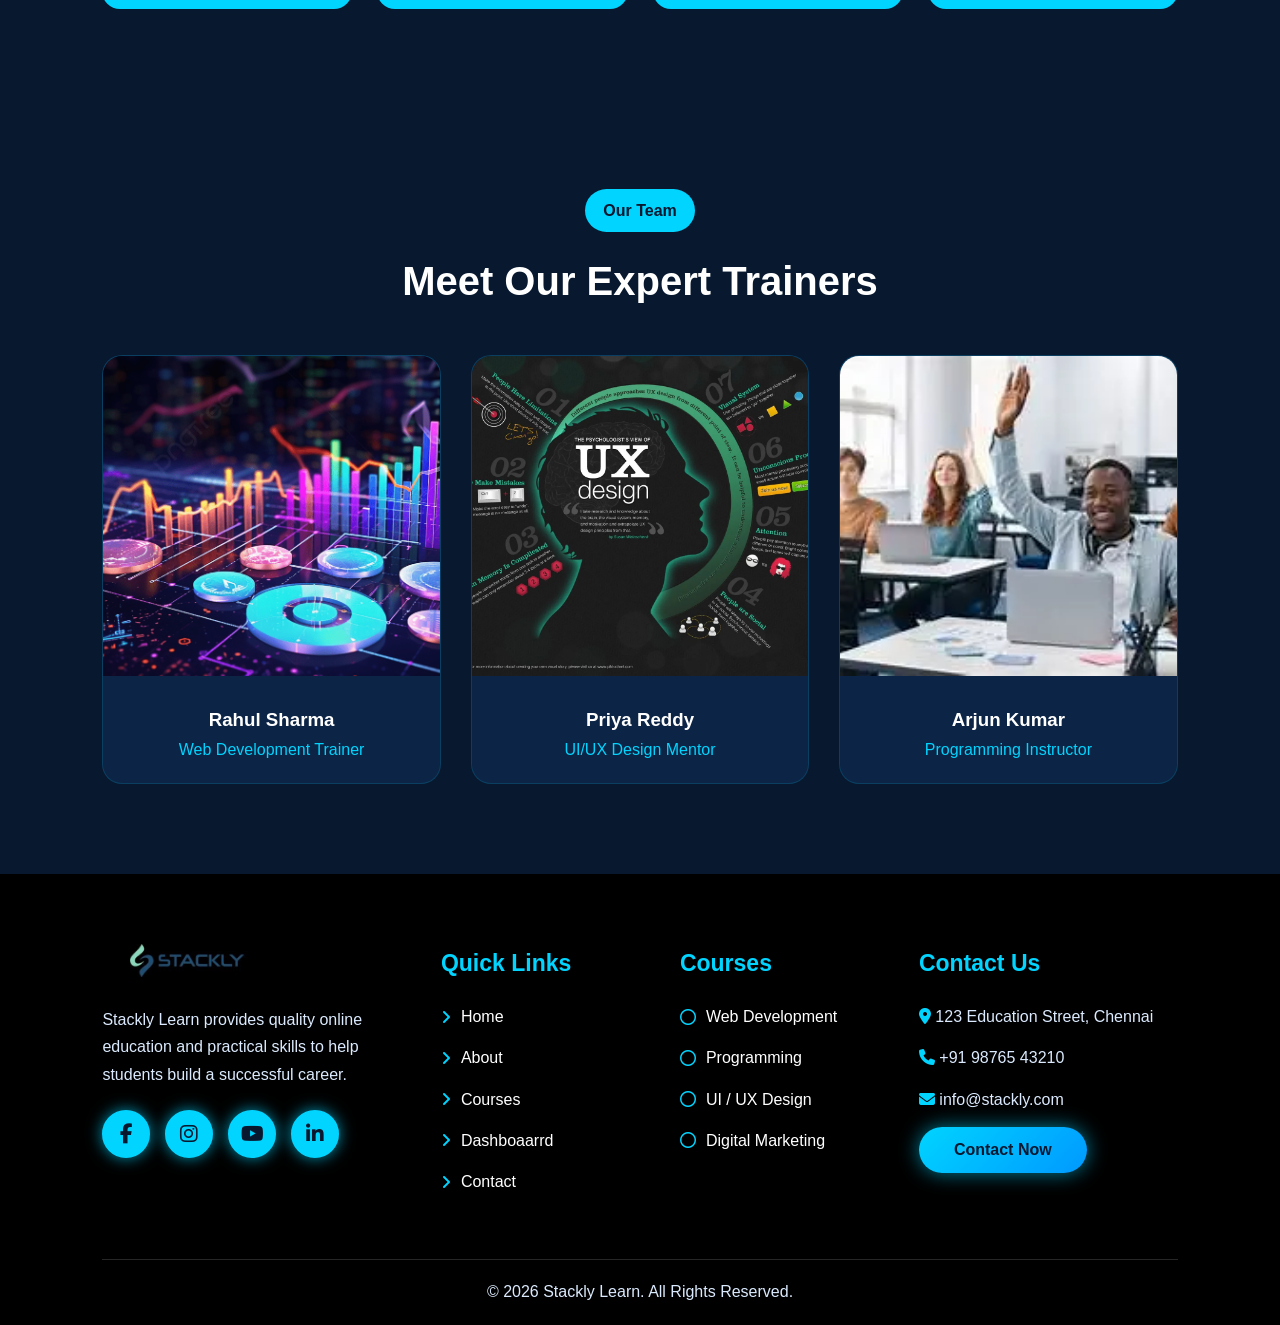
==== commit 9d05b179: "Add files via upload" ====
--- a/about.html
+++ b/about.html
@@ -63,7 +63,7 @@
     </div>
 
     <div class="about-image">
-      <img src="images.wepb/about.webp" alt="Students Learning">
+      <img src="about.webp" alt="Students Learning">
     </div>
   </div>
 </section>
@@ -78,19 +78,19 @@
 
   <div class="mission-grid">
     <div class="mission-card">
-      <img src="images.wepb/e learning1.webp" alt="Practical Learning">
+      <img src="e learning1.webp" alt="Practical Learning">
       <h3>🎯 Practical Learning</h3>
       <p>Learn real-time skills with clear explanations, examples, and projects.</p>
     </div>
 
     <div class="mission-card">
-      <img src="images.wepb/emp1.webp" alt="Expert Mentors">
+      <img src="emp1.webp" alt="Expert Mentors">
       <h3>👨‍🏫 Expert Mentors</h3>
       <p>Get guidance from experienced trainers and industry professionals.</p>
     </div>
 
     <div class="mission-card">
-      <img src="images.wepb/cr.webp" alt="Certification">
+      <img src="cr.webp" alt="Certification">
       <h3>📜 Certification</h3>
       <p>Earn certificates after completing courses and improve your profile.</p>
     </div>
@@ -152,19 +152,19 @@
 
   <div class="team-grid">
     <div class="team-card">
-      <img src="images.wepb/d.webp " alt="Trainer">
+      <img src="d.webp " alt="Trainer">
       <h3>Rahul Sharma</h3>
       <p>Web Development Trainer</p>
     </div>
 
     <div class="team-card">
-      <img src="images.wepb/ui.webp" alt="Trainer">
+      <img src="ui.webp" alt="Trainer">
       <h3>Priya Reddy</h3>
       <p>UI/UX Design Mentor</p>
     </div>
 
     <div class="team-card">
-      <img src="images.wepb/p.webp" alt="Trainer">
+      <img src="p.webp" alt="Trainer">
       <h3>Arjun Kumar</h3>
       <p>Programming Instructor</p>
     </div>
--- a/about.css
+++ b/about.css
@@ -86,7 +86,7 @@
 /* HERO */
 .about-hero{
   height:100vh;
-  background:url("images.wepb/about.webp") center/cover no-repeat;
+  background:url("about.webp") center/cover no-repeat;
 }
 
 .hero-overlay{
